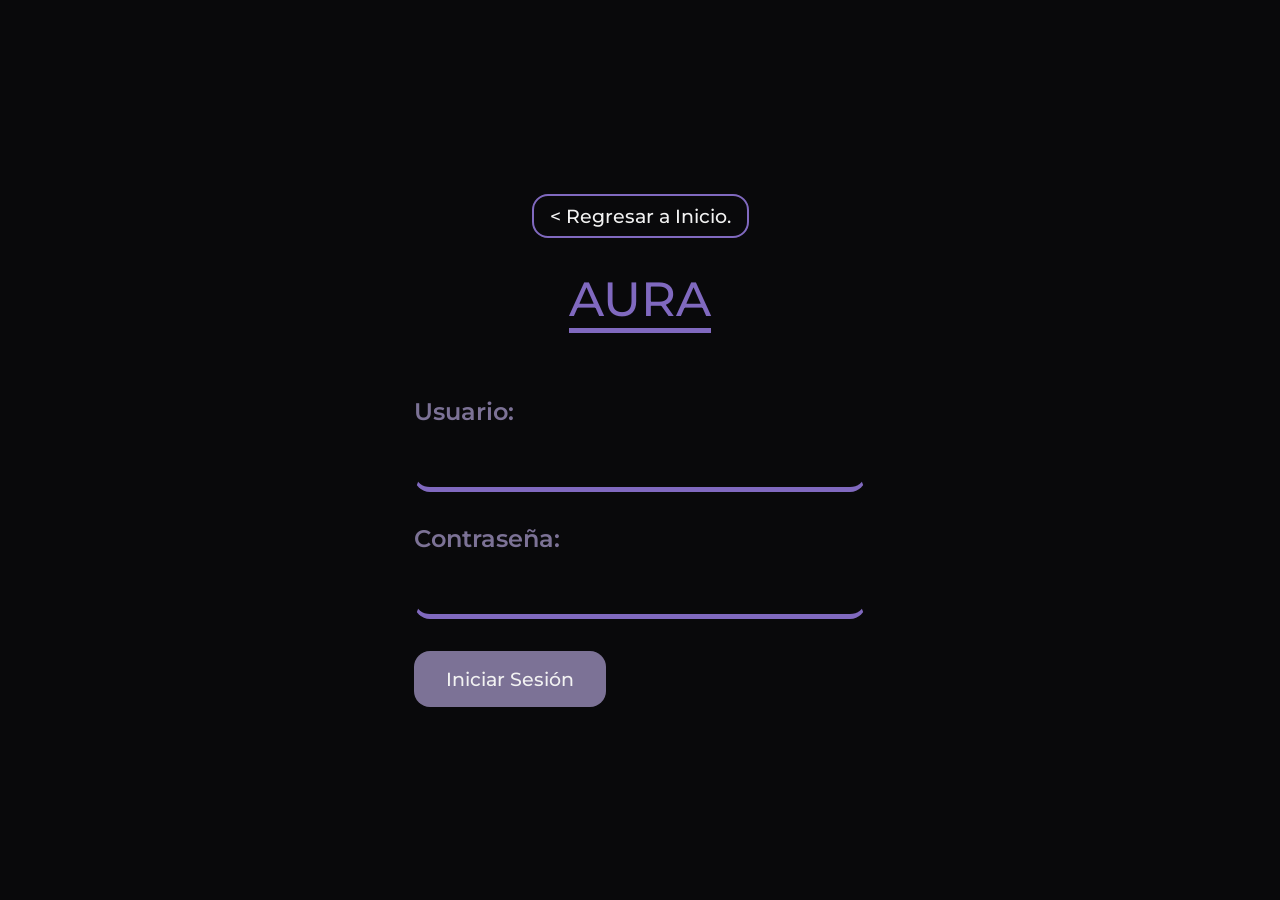
==== auth/login.html @ 850c3b6b "First commit" ====
<!DOCTYPE html>
<html lang="es">
<head>
    <meta charset="UTF-8">
    <meta name="viewport" content="width=device-width, initial-scale=1.0">
    <title>Login | AURA</title>
    <link rel="stylesheet" href="../css/auth.css">
</head>
<body>

    <main class="main-content">
        <a class="back-to-home" href="/index.html"> < Regresar a Inicio.</a>
        <h1>AURA</h1>
        <form action="#" method="GET">
            <label for="username">Usuario:</label>
            <input type="text" id="username" name="username" required>
            
            <label for="password">Contraseña:</label>
            <input type="password" id="password" name="password" required>
            
            <button type="submit">Iniciar Sesión</button>
        </form>
    </main>
    
</body>
</html>
---- css/auth.css ----
@import "imports.css";
@import "reset&variables.css";

.main-content{
    height: 100vh;
    background-color:var(--background-color);
    display: flex;
    flex-direction: column;
    justify-content: center;
    align-items: center;
    padding:0rem 18rem;
    gap:2rem;
}

.main-content h1{
    color: var(--primary-color);
    font-size: 3rem;
    font-weight: 500;
    border-bottom: 5px solid var(--primary-color);
}

.back-to-home{
    color: var(--light-color);
    text-decoration: none;
    font-size: 1.2rem;
    font-weight: 500;
    border: 2px solid var(--primary-color);
    padding: 0.5rem 1rem;
    border-radius: 1rem;
    transition: all 0.5s ease;
}
.back-to-home:hover{
    background-color: var(--primary-color);
    color: var(--dark-color);
    border-color: transparent;
}

label{
    color: var(--secondary-color);
    font-size: 1.5rem;
    font-weight: 600;
    display: block;
    margin: 2rem 0 0.5rem 0;
}
input{
    width: 100%;
    padding: 1rem;
    border-radius: 1rem;
    border-color: transparent transparent transparent transparent;
    border-bottom: 5px solid var(--primary-color);
    background-color: var(--dark-color);
    color: var(--light-color);
    font-size: 1rem;
}

input:focus{
    outline: none;
    background-color: var(--secondary-color);
    border-color: transparent transparent var(--primary-color) transparent;
}

button{
    margin-top: 2rem;
    padding: 1rem 2rem;
    border-radius: 1rem;
    border: none;
    background-color: var(--secondary-color);
    color: var(--light-color);
    font-size: 1.2rem;
    font-weight: 500;
    cursor: pointer;
    transition: all 0.5s ease;
}

button:hover{
    background-color: var(--primary-color);
}

/* Responsive registro */
@media (max-width: 768px) {
    .main-content{
        padding: 0rem 2rem;
    }
}
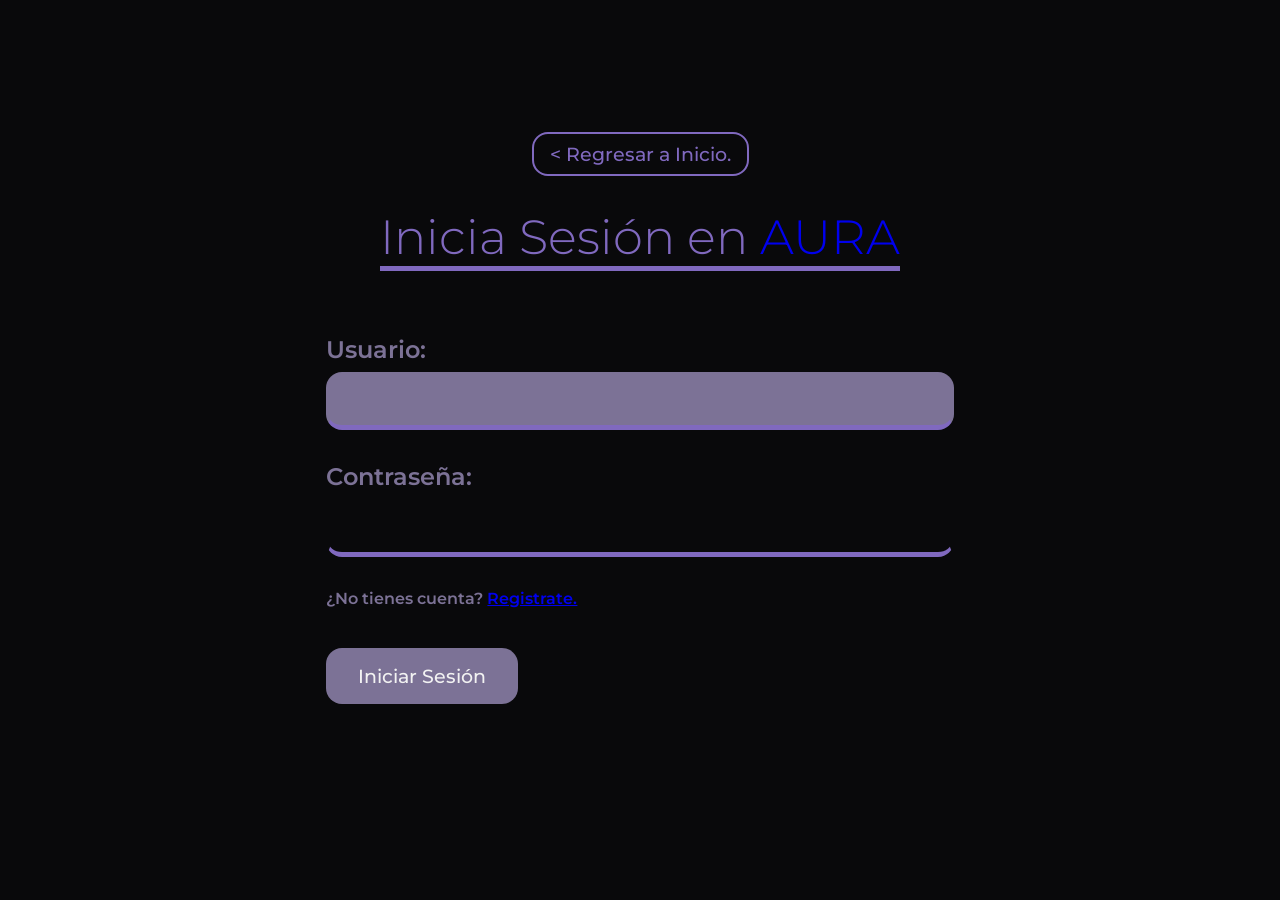
==== commit 4fc1d588: "agregando las modificaciones de la evaluacion de javascript" ====
--- a/auth/login.html
+++ b/auth/login.html
@@ -9,18 +9,23 @@
 <body>
 
     <main class="main-content">
-        <a class="back-to-home" href="/index.html"> < Regresar a Inicio.</a>
-        <h1>AURA</h1>
-        <form action="#" method="GET">
-            <label for="username">Usuario:</label>
-            <input type="text" id="username" name="username" required>
+        <div class="form-content">
+            <a class="back-to-home" href="/index.html"> < Regresar a Inicio.</a>
+            <h1>Inicia Sesión en <a href="/index.html" style="text-decoration: none;">AURA</a></h1>
+            <form action="#" method="GET">
+                <label for="username">Usuario:</label>
+                <input type="text" id="username" name="username" required autofocus>
             
-            <label for="password">Contraseña:</label>
-            <input type="password" id="password" name="password" required>
-            
-            <button type="submit">Iniciar Sesión</button>
-        </form>
+                <label for="password">Contraseña:</label>
+                <input type="password" id="password" name="password" required>
+                
+                <label for="" class="label-slim">¿No tienes cuenta? <a href="/auth/register.html">Registrate.</a></label>
+
+                <button type="submit">Iniciar Sesión</button>
+            </form>
+            <div class="alert"></div>
+        </div>
     </main>
-    
+    <script src="../js/authentication.js" type="module"></script>
 </body>
 </html>
--- a/css/auth.css
+++ b/css/auth.css
@@ -1,26 +1,44 @@
 @import "imports.css";
 @import "reset&variables.css";
 
-.main-content{
+.form-content{
     height: 100vh;
     background-color:var(--background-color);
     display: flex;
     flex-direction: column;
     justify-content: center;
     align-items: center;
-    padding:0rem 18rem;
+    padding:0rem 12rem;
     gap:2rem;
+    width: 100%;
 }
 
-.main-content h1{
+.form-content h1{
     color: var(--primary-color);
     font-size: 3rem;
-    font-weight: 500;
+    font-weight: 300;
     border-bottom: 5px solid var(--primary-color);
 }
 
+form{
+    width: 70%;
+
+}
+#terms{
+    width: unset;
+    margin-left: 1.2rem;
+    margin-top: 32px;
+    background: var(--secondary-color);
+}
+
+.validation-terms{
+    display: flex; 
+    align-items: center; 
+    justify-content: start;
+}
+
 .back-to-home{
-    color: var(--light-color);
+    color: var(--primary-color);
     text-decoration: none;
     font-size: 1.2rem;
     font-weight: 500;
@@ -41,6 +59,9 @@
     font-weight: 600;
     display: block;
     margin: 2rem 0 0.5rem 0;
+}
+.label-slim{
+    font-size: 1rem;
 }
 input{
     width: 100%;
@@ -72,13 +93,55 @@
     transition: all 0.5s ease;
 }
 
+.btn-disabled{
+    background-color: var(--neutral-color);
+    color: var(--dark-color);
+}
+
 button:hover{
     background-color: var(--primary-color);
 }
+.alert{
+    display: flex; 
+    justify-content: center; 
+    padding: 1rem;
+    border-radius: 1rem;
+    font-size: 1.2rem;
+    font-weight: 500;
+    cursor: pointer;
+    transition: all 0.5s ease;
+}
+.alert-warning-visible{
+    color: var(--light-color);
+    background-color: #ffa200;
+}
+.alert-success-visible{ 
+    color: var(--light-color);
+    background-color: var(--primary-color);
+    padding: 5rem 1rem;
+}
+.alert-error-visible{
+    color: var(--light-color);
+    background-color: red;
+}
 
 /* Responsive registro */
+
+@media (max-width: 1024px) {
+    .form-content{
+        width: 100%;
+    }
+    form{
+        width: 70%;
+    }
+}
+
 @media (max-width: 768px) {
-    .main-content{
+    .form-content{
         padding: 0rem 2rem;
+        width: 100%;
+    }
+    form{
+        width: 90%;
     }
 }
